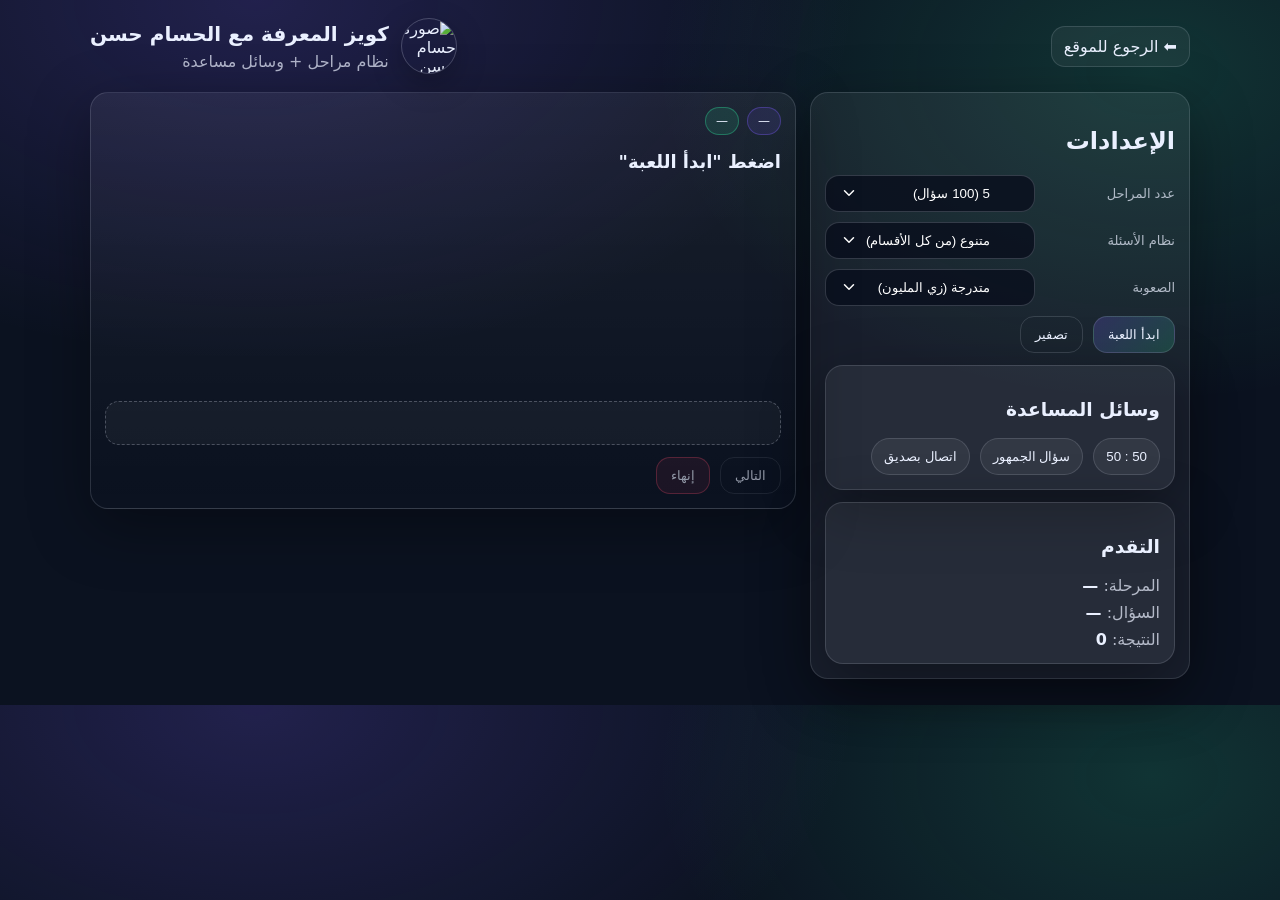
==== quiz.html @ 45e03347 "Add files via upload" ====
<!doctype html>
<html lang="ar" dir="rtl">
<head>
  <meta charset="utf-8" />
  <meta name="viewport" content="width=device-width,initial-scale=1" />
  <title>كويز المعرفة مع الحسام حسن</title>
  <link rel="stylesheet" href="quiz.css" />
</head>
<body>

  <header class="top">
    <a class="back" href="index.html">⬅️ الرجوع للموقع</a>

    <div class="title">
      <div class="titleRow">
        <img class="avatar" src="hossam.jpg" alt="صورة حسام حسن" loading="lazy" />
        <div>
          <h1>كويز المعرفة مع الحسام حسن</h1>
          <p>نظام مراحل + وسائل مساعدة</p>
        </div>
      </div>
    </div>
  </header>

  <main class="wrap">
    <aside class="panel">
      <div class="card">
        <h2>الإعدادات</h2>

        <div class="row">
          <label class="lbl" for="stageCount">عدد المراحل</label>
          <select id="stageCount">
            <option value="1">1 (20 سؤال)</option>
            <option value="2">2 (40 سؤال)</option>
            <option value="3">3 (60 سؤال)</option>
            <option value="4">4 (80 سؤال)</option>
            <option value="5" selected>5 (100 سؤال)</option>
          </select>
        </div>

        <div class="row">
          <label class="lbl" for="mixMode">نظام الأسئلة</label>
          <select id="mixMode">
            <option value="mixed" selected>متنوع (من كل الأقسام)</option>
            <option value="religion">ديني 🕌</option>
            <option value="general">معلومات عامة 🌍</option>
            <option value="logic">ذكاء 🧠</option>
            <option value="education">تعليم 🧑‍🏫</option>
          </select>
        </div>

        <div class="row">
          <label class="lbl" for="difficulty">الصعوبة</label>
          <select id="difficulty">
            <option value="ladder" selected>متدرجة (زي المليون)</option>
            <option value="easy">سهل</option>
            <option value="medium">متوسط</option>
            <option value="hard">صعب</option>
          </select>
        </div>

        <div class="buttons">
          <button class="btn" id="startBtn" type="button">ابدأ اللعبة</button>
          <button class="btn ghost" id="resetBtn" type="button">تصفير</button>
        </div>

        <div class="card small">
          <h3>وسائل المساعدة</h3>
          <div class="lifelines">
            <button class="chip" id="ll5050" type="button">50 : 50</button>
            <button class="chip" id="llAudience" type="button">سؤال الجمهور</button>
            <button class="chip" id="llPhone" type="button">اتصال بصديق</button>
          </div>
        </div>

        <div class="card small">
          <h3>التقدم</h3>
          <div class="progress">
            <div><span class="muted">المرحلة:</span> <b id="pStage">—</b></div>
            <div><span class="muted">السؤال:</span> <b id="pQ">—</b></div>
            <div><span class="muted">النتيجة:</span> <b id="pScore">0</b></div>
          </div>
        </div>

      </div> <!-- ✅ قفل card -->
    </aside> <!-- ✅ قفل aside -->

    <section class="game">
      <div class="qcard">
        <div class="meta">
          <span class="badge" id="catBadge">—</span>
          <span class="badge ghost" id="lvlBadge">—</span>
        </div>

        <h2 class="question" id="questionText">اضغط "ابدأ اللعبة"</h2>

        <div class="choices" id="choices"></div>

        <div class="hint" id="hintBox"></div>

        <div class="footerBtns">
          <button class="btn ghost" id="nextBtn" type="button" disabled>التالي</button>
          <button class="btn danger" id="quitBtn" type="button" disabled>إنهاء</button>
        </div>

        <div class="overlay" id="overlay" aria-hidden="true">
          <div class="modal">
            <h2 id="ovTitle">—</h2>
            <p id="ovText" class="muted">—</p>

            <div class="bioBox" id="ovBio" style="display:none;">
              <h3>عن حسام حسن الأزهري</h3>
              <p class="muted">
                مطور ويب ومعلم أزهري وأخصائي تربوي. أحب دمج التقنية بالتعليم عبر مواقع وألعاب تفاعلية مفيدة.
              </p>
              <div class="bioLinks">
                <a class="btn ghost sm" href="index.html#contact">📩 تواصل معي</a>
                <a class="btn ghost sm" href="https://linktr.ee/Hossam234" target="_blank" rel="noreferrer">🔗 Linktree</a>
              </div>
            </div>

            <div class="modalBtns">
              <button class="btn" id="ovContinue" type="button">متابعة</button>
              <button class="btn ghost" id="ovClose" type="button">إغلاق</button>
            </div>
          </div>
        </div>

      </div>
    </section>
  </main>

  <script src="questions.js"></script>
  <script src="quiz.js"></script>
</body>
</html>
---- quiz.css ----
:root{
  --bg:#0b1220;
  --card:rgba(255,255,255,.06);
  --card2:rgba(255,255,255,.09);
  --text:#eaf0ff;
  --muted:rgba(234,240,255,.72);
  --border:rgba(234,240,255,.14);
  --accent:#7c5cff;
  --accent2:#2ee59d;
  --danger:#ff4d6d;
  --radius:18px;
  --shadow:0 18px 60px rgba(0,0,0,.35);
}

*{ box-sizing:border-box; }

body{
  margin:0;
  font-family: ui-sans-serif, system-ui, -apple-system, "Segoe UI", Tahoma, Arial;
  background: radial-gradient(1000px 600px at 20% 0%, rgba(124,92,255,.20), transparent 60%),
              radial-gradient(900px 600px at 90% 10%, rgba(46,229,157,.16), transparent 55%),
              var(--bg);
  color:var(--text);
}

.top{
  width:min(1100px, calc(100% - 32px));
  margin:0 auto;
  padding:18px 0 8px;
  display:flex;
  gap:12px;
  align-items:center;
  justify-content:space-between;
}

.back{
  color:var(--text);
  text-decoration:none;
  border:1px solid var(--border);
  background:rgba(255,255,255,.05);
  padding:10px 12px;
  border-radius:14px;
}

.title h1{ margin:0; font-size:20px; }
.title p{ margin:6px 0 0; color:var(--muted); }

.wrap{
  width:min(1100px, calc(100% - 32px));
  margin:0 auto;
  display:grid;
  grid-template-columns: 380px 1fr;
  gap:14px;
  padding:10px 0 26px;
}

.card{
  border:1px solid var(--border);
  background:var(--card);
  border-radius:var(--radius);
  padding:14px;
  box-shadow:var(--shadow);
}

.card.small{ margin-top:12px; }

.panel .row{
  display:grid;
  grid-template-columns: 130px 1fr;
  gap:10px;
  align-items:center;
  margin:10px 0;
}

.lbl{ color:var(--muted); font-size:13px; }

select{
  width:100%;
  padding:10px 12px;
  border-radius:14px;
  border:1px solid var(--border);
  background:rgba(255,255,255,.06);
  color:var(--text);
  outline:none;
}

.buttons{
  display:flex;
  gap:10px;
  flex-wrap:wrap;
  margin-top:10px;
}

.btn{
  border:1px solid var(--border);
  background: linear-gradient(135deg, rgba(124,92,255,.22), rgba(46,229,157,.18));
  color:var(--text);
  padding:10px 14px;
  border-radius:14px;
  cursor:pointer;
  transition: transform .12s ease, border .2s, opacity .2s;
}

.btn:hover{ transform: translateY(-1px); border-color: rgba(124,92,255,.35); }
.btn:active{ transform: translateY(0); }
.btn.ghost{ background:transparent; }
.btn.danger{ background: rgba(255,77,109,.12); border-color: rgba(255,77,109,.45); }
.btn[disabled]{ opacity:.6; cursor:not-allowed; transform:none; }

.lifelines{ display:flex; gap:10px; flex-wrap:wrap; }

.chip{
  border:1px solid var(--border);
  background:rgba(255,255,255,.06);
  color:var(--text);
  padding:10px 12px;
  border-radius:999px;
  cursor:pointer;
}

.chip.used{ opacity:.55; cursor:not-allowed; }

.muted{ color:var(--muted); }
.tiny{ font-size:12px; }

.progress{ display:grid; gap:8px; }

.ladder{
  margin:10px 0 0;
  padding:0 18px 0 0;
  color:var(--muted);
  line-height:1.8;
}

.ladder li.active{ color:var(--text); font-weight:800; }

.game .qcard{
  border:1px solid var(--border);
  background:linear-gradient(180deg, rgba(255,255,255,.06), transparent);
  border-radius:var(--radius);
  padding:14px;
  box-shadow:var(--shadow);
  position:relative;
}

.meta{ display:flex; gap:8px; flex-wrap:wrap; margin-bottom:10px; }

.badge{
  font-size:12px;
  padding:6px 10px;
  border-radius:999px;
  border:1px solid rgba(124,92,255,.35);
  background:rgba(124,92,255,.12);
}

.badge.ghost{
  border-color: rgba(46,229,157,.35);
  background: rgba(46,229,157,.12);
}

.question{
  margin:0 0 12px;
  line-height:1.9;
  font-size:18px;
  text-align:right;
}

.choices{
  display:grid;
  gap:10px;
}

/* زر الاختيار (ثيم غامق ثابت) */
.choice{
  width:100%;
  text-align:right;
  border:1px solid rgba(234,240,255,.16);
  background: linear-gradient(180deg, rgba(255,255,255,.06), rgba(255,255,255,.03));
  color:var(--text);
  padding:12px 12px;
  border-radius:16px;
  cursor:pointer;
  transition: transform .15s ease, border-color .15s ease, background .15s ease;
  line-height:1.7;
  white-space:normal;
  word-break:break-word;
}
.choice:hover{ border-color: rgba(46,229,157,.45); transform: translateY(-1px); }
.choice:active{ transform: translateY(0); }

.choice.disabled{ opacity:.65; cursor:not-allowed; transform:none; }

.choice.correct{
  border-color: rgba(46,229,157,.6);
  background: rgba(46,229,157,.10);
}

.choice.wrong{
  border-color: rgba(255,77,109,.6);
  background: rgba(255,77,109,.10);
}

.hint{
  margin-top:10px;
  border:1px dashed rgba(234,240,255,.25);
  background: rgba(255,255,255,.04);
  border-radius:14px;
  padding:10px;
  color:var(--muted);
  line-height:1.8;
  min-height:44px;
}

.footerBtns{ display:flex; gap:10px; flex-wrap:wrap; margin-top:12px; }

.overlay{
  position:absolute;
  inset:0;
  display:none;
  place-items:center;
  background:rgba(0,0,0,.45);
  border-radius: var(--radius);
}

.overlay.show{ display:grid; }

.modal{
  width:min(520px, calc(100% - 28px));
  border:1px solid var(--border);
  background:rgba(11,18,32,.92);
  border-radius:18px;
  padding:16px;
  box-shadow:var(--shadow);
}

.modal h2{ margin:0 0 6px; }
.modal p{ margin:0 0 12px; line-height:1.9; }
.modalBtns{ display:flex; gap:10px; flex-wrap:wrap; }

@media (max-width: 980px){
  .wrap{ grid-template-columns: 1fr; }
}

/* تثبيت مكان الاختيارات بدون تكرار ستايل الزر */
#choices{ min-height:260px; }
@media (min-width: 900px){
  #choices{ min-height:200px; }
}
.titleRow{
  display:flex;
  align-items:center;
  gap:12px;
}

.avatar{
  width:56px;
  height:56px;
  border-radius:50%;
  object-fit:cover;
  border:1px solid rgba(234,240,255,.22);
  box-shadow: 0 10px 30px rgba(0,0,0,.25);
}
.resultGrid{
  margin: 10px 0 14px;
  display: grid;
  grid-template-columns: repeat(3, 1fr);
  gap: 10px;
}
.stat{
  border: 1px solid rgba(234,240,255,.14);
  background: rgba(255,255,255,.04);
  border-radius: 14px;
  padding: 10px;
  display:flex;
  align-items:center;
  justify-content:space-between;
}
.stat b{ font-size: 18px; }

.modalBtns a.btn{
  text-decoration: none;
  display: inline-flex;
  align-items: center;
  justify-content: center;
}
/* ===== Select: خلفية داكنة + نص أبيض + سهم واضح ===== */
select{
  width: 100%;
  padding: 10px 44px 10px 12px; /* مساحة للسهم */
  border-radius: 14px;
  border: 1px solid rgba(234,240,255,.18);
  background: rgba(10,16,30,.85);
  color: #fff;
  outline: none;

  -webkit-appearance: none;
  -moz-appearance: none;
  appearance: none;

  background-image: url("data:image/svg+xml,%3Csvg xmlns='http://www.w3.org/2000/svg' width='18' height='18' viewBox='0 0 24 24' fill='none' stroke='white' stroke-width='2' stroke-linecap='round' stroke-linejoin='round'%3E%3Cpolyline points='6 9 12 15 18 9'/%3E%3C/svg%3E");
  background-repeat: no-repeat;
  background-position: left 14px center; /* لأن RTL */
  background-size: 18px;
}

select:hover{
  border-color: rgba(124,92,255,.45);
}

select:focus{
  border-color: rgba(46,229,157,.55);
  box-shadow: 0 0 0 3px rgba(46,229,157,.12);
}

/* مهم: لون الخلفية للنص داخل القائمة نفسها */
select option{
  background: #0b1220;
  color: #fff;
}

/* على بعض المتصفحات */
select::-ms-expand{ display: none; }
.bioBox{
  margin: 10px 0 14px;
  padding: 12px;
  border-radius: 16px;
  border: 1px solid rgba(234,240,255,.14);
  background: rgba(255,255,255,.04);
}
.bioBox h3{
  margin: 0 0 6px;
  font-size: 15px;
}
.bioBox p{
  margin: 0 0 10px;
  line-height: 1.9;
}

.bioLinks{
  display: flex;
  gap: 10px;
  flex-wrap: wrap;
}

/* زر صغير */
.btn.sm{
  padding: 8px 12px;
  border-radius: 12px;
  font-size: 13px;
}
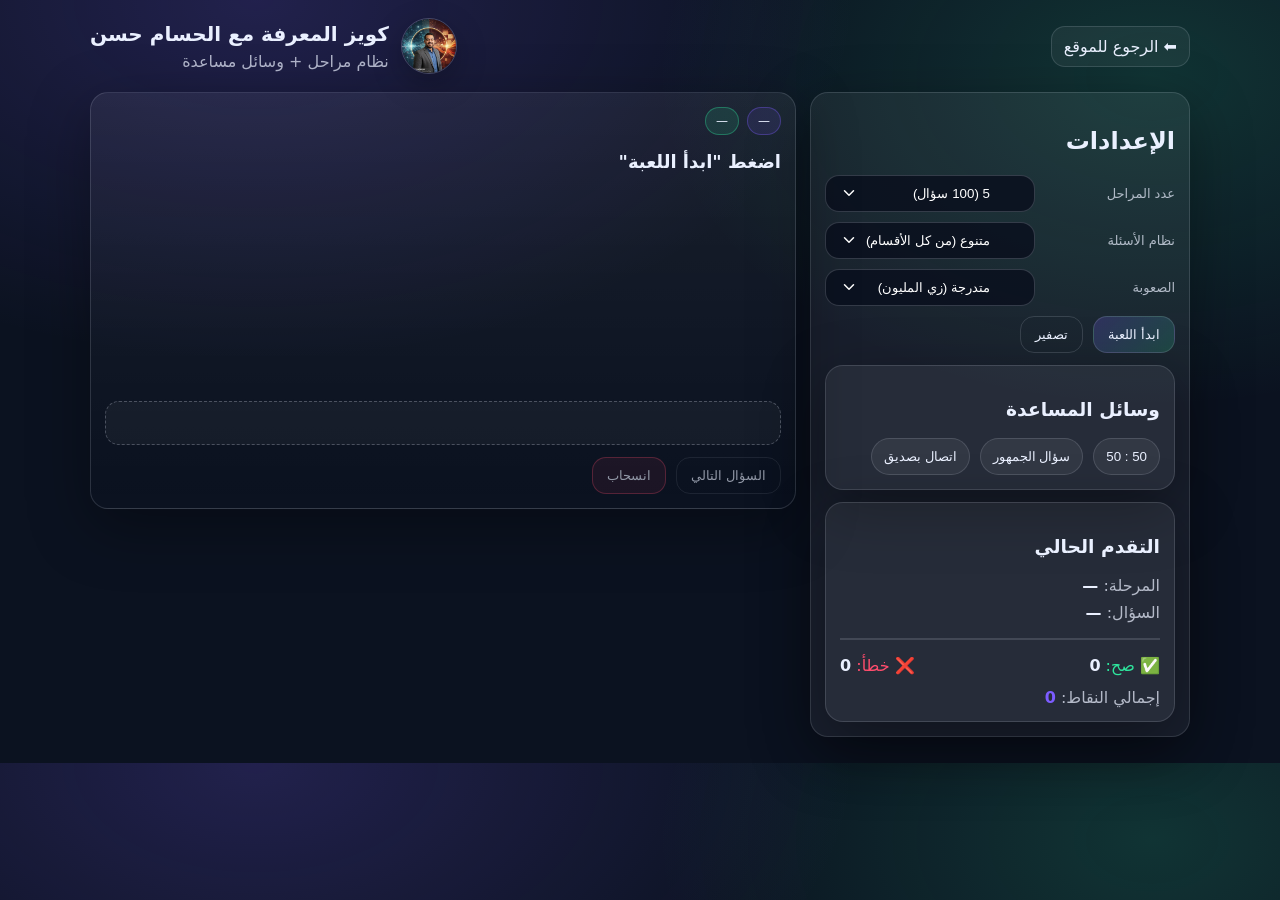
==== commit e52d6ef2: "quiz.html" ====
--- a/quiz.html
+++ b/quiz.html
@@ -1,136 +1,186 @@
 <!doctype html>
 <html lang="ar" dir="rtl">
-<head>
-  <meta charset="utf-8" />
-  <meta name="viewport" content="width=device-width,initial-scale=1" />
-  <title>كويز المعرفة مع الحسام حسن</title>
-  <link rel="stylesheet" href="quiz.css" />
-</head>
-<body>
+  <head>
+    <meta charset="utf-8" />
+    <meta name="viewport" content="width=device-width,initial-scale=1" />
+    <title>كويز المعرفة مع الحسام حسن</title>
+    <link rel="stylesheet" href="quiz.css" />
+  </head>
+  <body>
+    <header class="top">
+      <a class="back" href="index.html">⬅️ الرجوع للموقع</a>
 
-  <header class="top">
-    <a class="back" href="index.html">⬅️ الرجوع للموقع</a>
-
-    <div class="title">
-      <div class="titleRow">
-        <img class="avatar" src="hossam.jpg" alt="صورة حسام حسن" loading="lazy" />
-        <div>
-          <h1>كويز المعرفة مع الحسام حسن</h1>
-          <p>نظام مراحل + وسائل مساعدة</p>
+      <div class="title">
+        <div class="titleRow">
+          <img
+            class="avatar"
+            src="hossam.jpg"
+            alt="صورة حسام حسن"
+            loading="lazy"
+          />
+          <div>
+            <h1>كويز المعرفة مع الحسام حسن</h1>
+            <p>نظام مراحل + وسائل مساعدة</p>
+          </div>
         </div>
       </div>
-    </div>
-  </header>
+    </header>
 
-  <main class="wrap">
-    <aside class="panel">
-      <div class="card">
-        <h2>الإعدادات</h2>
+    <main class="wrap">
+      <aside class="panel">
+        <div class="card">
+          <h2>الإعدادات</h2>
 
-        <div class="row">
-          <label class="lbl" for="stageCount">عدد المراحل</label>
-          <select id="stageCount">
-            <option value="1">1 (20 سؤال)</option>
-            <option value="2">2 (40 سؤال)</option>
-            <option value="3">3 (60 سؤال)</option>
-            <option value="4">4 (80 سؤال)</option>
-            <option value="5" selected>5 (100 سؤال)</option>
-          </select>
-        </div>
+          <div class="row">
+            <label class="lbl" for="stageCount">عدد المراحل</label>
+            <select id="stageCount">
+              <option value="1">1 (20 سؤال)</option>
+              <option value="2">2 (40 سؤال)</option>
+              <option value="3">3 (60 سؤال)</option>
+              <option value="4">4 (80 سؤال)</option>
+              <option value="5" selected>5 (100 سؤال)</option>
+            </select>
+          </div>
 
-        <div class="row">
-          <label class="lbl" for="mixMode">نظام الأسئلة</label>
-          <select id="mixMode">
-            <option value="mixed" selected>متنوع (من كل الأقسام)</option>
-            <option value="religion">ديني 🕌</option>
-            <option value="general">معلومات عامة 🌍</option>
-            <option value="logic">ذكاء 🧠</option>
-            <option value="education">تعليم 🧑‍🏫</option>
-          </select>
-        </div>
+          <div class="row">
+            <label class="lbl" for="mixMode">نظام الأسئلة</label>
+            <select id="mixMode">
+              <option value="mixed" selected>متنوع (من كل الأقسام)</option>
+              <option value="religion">ديني 🕌</option>
+              <option value="general">معلومات عامة 🌍</option>
+              <option value="logic">ذكاء وألغاز 🧠</option>
+              <option value="education">تعليم 🧑‍🏫</option>
+              <option value="tech">تكنولوجيا وبرمجة 💻</option>
+              <option value="health">صحة وجسم 🍎</option>
+              <option value="culture">ثقافة وتاريخ 🏛️</option>
+              <option value="space">فضاء وكون 🚀</option>
+            </select>
+          </div>
 
-        <div class="row">
-          <label class="lbl" for="difficulty">الصعوبة</label>
-          <select id="difficulty">
-            <option value="ladder" selected>متدرجة (زي المليون)</option>
-            <option value="easy">سهل</option>
-            <option value="medium">متوسط</option>
-            <option value="hard">صعب</option>
-          </select>
-        </div>
+          <div class="row">
+            <label class="lbl" for="difficulty">الصعوبة</label>
+            <select id="difficulty">
+              <option value="ladder" selected>متدرجة (زي المليون)</option>
+              <option value="easy">سهل</option>
+              <option value="medium">متوسط</option>
+              <option value="hard">صعب</option>
+            </select>
+          </div>
 
-        <div class="buttons">
-          <button class="btn" id="startBtn" type="button">ابدأ اللعبة</button>
-          <button class="btn ghost" id="resetBtn" type="button">تصفير</button>
-        </div>
+          <div class="buttons">
+            <button class="btn" id="startBtn" type="button">ابدأ اللعبة</button>
+            <button class="btn ghost" id="resetBtn" type="button">تصفير</button>
+          </div>
 
-        <div class="card small">
-          <h3>وسائل المساعدة</h3>
-          <div class="lifelines">
-            <button class="chip" id="ll5050" type="button">50 : 50</button>
-            <button class="chip" id="llAudience" type="button">سؤال الجمهور</button>
-            <button class="chip" id="llPhone" type="button">اتصال بصديق</button>
+          <div class="card small">
+            <h3>وسائل المساعدة</h3>
+            <div class="lifelines">
+              <button class="chip" id="ll5050" type="button">50 : 50</button>
+              <button class="chip" id="llAudience" type="button">
+                سؤال الجمهور
+              </button>
+              <button class="chip" id="llPhone" type="button">
+                اتصال بصديق
+              </button>
+            </div>
           </div>
-        </div>
 
-        <div class="card small">
-          <h3>التقدم</h3>
-          <div class="progress">
-            <div><span class="muted">المرحلة:</span> <b id="pStage">—</b></div>
-            <div><span class="muted">السؤال:</span> <b id="pQ">—</b></div>
-            <div><span class="muted">النتيجة:</span> <b id="pScore">0</b></div>
-          </div>
-        </div>
-
-      </div> <!-- ✅ قفل card -->
-    </aside> <!-- ✅ قفل aside -->
-
-    <section class="game">
-      <div class="qcard">
-        <div class="meta">
-          <span class="badge" id="catBadge">—</span>
-          <span class="badge ghost" id="lvlBadge">—</span>
-        </div>
-
-        <h2 class="question" id="questionText">اضغط "ابدأ اللعبة"</h2>
-
-        <div class="choices" id="choices"></div>
-
-        <div class="hint" id="hintBox"></div>
-
-        <div class="footerBtns">
-          <button class="btn ghost" id="nextBtn" type="button" disabled>التالي</button>
-          <button class="btn danger" id="quitBtn" type="button" disabled>إنهاء</button>
-        </div>
-
-        <div class="overlay" id="overlay" aria-hidden="true">
-          <div class="modal">
-            <h2 id="ovTitle">—</h2>
-            <p id="ovText" class="muted">—</p>
-
-            <div class="bioBox" id="ovBio" style="display:none;">
-              <h3>عن حسام حسن الأزهري</h3>
-              <p class="muted">
-                مطور ويب ومعلم أزهري وأخصائي تربوي. أحب دمج التقنية بالتعليم عبر مواقع وألعاب تفاعلية مفيدة.
-              </p>
-              <div class="bioLinks">
-                <a class="btn ghost sm" href="index.html#contact">📩 تواصل معي</a>
-                <a class="btn ghost sm" href="https://linktr.ee/Hossam234" target="_blank" rel="noreferrer">🔗 Linktree</a>
+          <div class="card small">
+            <h3>التقدم الحالي</h3>
+            <div class="progress">
+              <div>
+                <span class="muted">المرحلة:</span> <b id="pStage">—</b>
               </div>
-            </div>
-
-            <div class="modalBtns">
-              <button class="btn" id="ovContinue" type="button">متابعة</button>
-              <button class="btn ghost" id="ovClose" type="button">إغلاق</button>
+              <div><span class="muted">السؤال:</span> <b id="pQ">—</b></div>
+              <hr style="border: 0.5px solid var(--border); margin: 8px 0" />
+              <div
+                style="display: flex; gap: 10px; justify-content: space-between"
+              >
+                <div>
+                  <span style="color: var(--accent2)">✅ صح:</span>
+                  <b id="liveCorrect">0</b>
+                </div>
+                <div>
+                  <span style="color: var(--danger)">❌ خطأ:</span>
+                  <b id="liveWrong">0</b>
+                </div>
+              </div>
+              <div style="margin-top: 5px">
+                <span class="muted">إجمالي النقاط:</span>
+                <b id="pScore" style="color: var(--accent)">0</b>
+              </div>
             </div>
           </div>
         </div>
+      </aside>
 
-      </div>
-    </section>
-  </main>
+      <section class="game">
+        <div class="qcard">
+          <div class="meta">
+            <span class="badge" id="catBadge">—</span>
+            <span class="badge ghost" id="lvlBadge">—</span>
+          </div>
 
-  <script src="questions.js"></script>
-  <script src="quiz.js"></script>
-</body>
-</html>+          <h2 class="question" id="questionText">جاهز للتحدي؟</h2>
+
+          <div class="choices" id="choices"></div>
+
+          <div class="hint" id="hintBox"></div>
+
+          <div class="footerBtns">
+            <button class="btn ghost" id="nextBtn" type="button" disabled>
+              السؤال التالي
+            </button>
+            <button class="btn danger" id="quitBtn" type="button" disabled>
+              انسحاب
+            </button>
+          </div>
+
+          <div class="overlay" id="overlay" aria-hidden="true">
+            <div class="modal">
+              <h2 id="ovTitle">انتهت اللعبة</h2>
+              <p id="ovText" class="muted">إليك ما حققته في هذا التحدي:</p>
+
+              <div class="resultGrid" id="ovStats">
+                <div class="stat">
+                  <span>✅ صح</span> <b id="stCorrect">0</b>
+                </div>
+                <div class="stat">
+                  <span>❌ خطأ</span> <b id="stWrong">0</b>
+                </div>
+                <div class="stat">
+                  <span>🏆 نقاط</span> <b id="stScore">0</b>
+                </div>
+              </div>
+
+              <div class="bioBox" id="ovBio">
+                <h3>عن مستر الحسام حسن</h3>
+                <p class="muted">
+                  <strong>معلم علوم برتبة "مطور برمجيات".</strong><br />
+                  أبني الجسور بين الكتب المدرسية وشاشات البرمجة لخلق جيل يفهم
+                  العلم ويعشق الابتكار.
+                </p>
+                <div class="bioLinks">
+                  <a class="btn ghost sm" href="index.html#contact"
+                    >📩 تواصل معي</a
+                  >
+                </div>
+              </div>
+
+              <div class="modalBtns">
+                <button class="btn" id="ovContinue" type="button">
+                  استمرار
+                </button>
+                <button class="btn ghost" id="ovClose" type="button">
+                  إغلاق
+                </button>
+              </div>
+            </div>
+          </div>
+        </div>
+      </section>
+    </main>
+
+    <script src="quiz.js"></script>
+  </body>
+</html>
